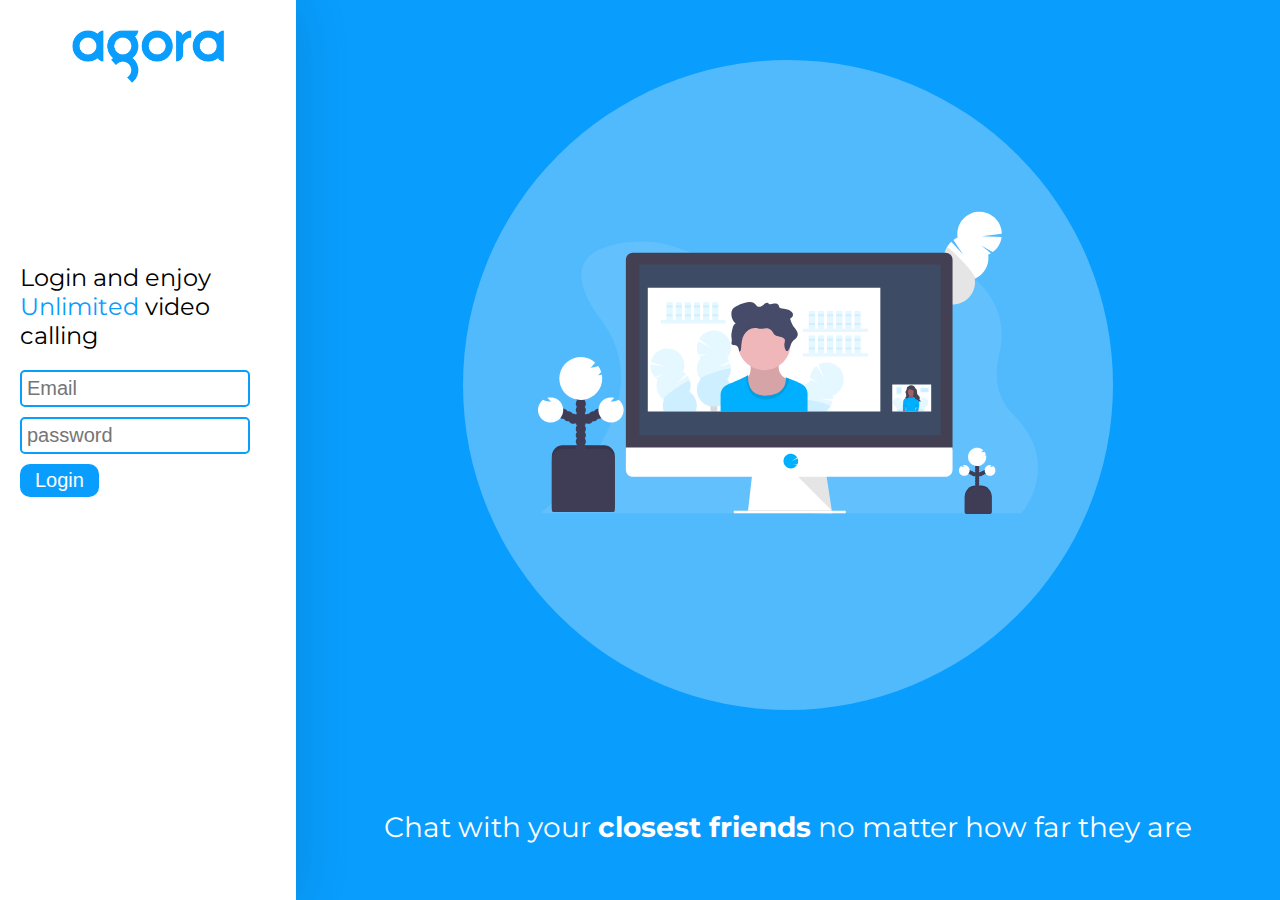
==== index.html @ bfc1ed49 "Day3" ====
<html>
    <head>
        <title>Agora Certificate Day-1</title>
        <link rel="stylesheet" href="styles.css"/>
        <link rel="preconnect" href="https://fonts.gstatic.com">
        <link href="https://fonts.googleapis.com/css2?family=Montserrat&display=swap" rel="stylesheet">
    </head>
    <body id="container">
        <div id="flexContainer">
            <div class="left-pane">
            <div class="logo">
                <img src="assets/agoraLogo.png" id="img-container"/>
            </div>
            <div class="loginContainer">
                <span id="headingText">Login and enjoy <span id="highlighted">Unlimited</span> video calling</span>
                <br/>
                <form action="./index.html" onsubmit="return validate()">
                <input type="text" id="email" placeholder="Email" name="email"/>
                <br/>
                <input type="password" id="password" placeholder="password" name="password"/>
                <button class="submitButton" type="submit" onclick="validate()">Login</button>
                </form>
            </div>
        </div>
        <div id="right-pane">
            <div id="circleContainer">
                <div id="illustrationContainer">
                    <img id="illustration" src="assets/Video_Conf.svg"/>
                </div>
            </div>
            <span id="bottomText">Chat with your <strong>closest friends</strong>  no matter how far they are</span>
        </div>
    </div>
    <script>

        function validate(){
            let email = document.getElementById("email")
            let password = document.getElementById("password")

            if(email.value.match(/\S+@\S+/)){
                
                email.className = ""

                if(password.value.length >= 8){
                    password.className = ""

                    return true
                }
                else
                {
                    password.className = "incorrect"
                    return false
                }
            }else{
                email.className = "incorrect"
                return false
            }
        }
    </script>
    </body>
</html>
---- styles.css ----
body{
    margin: 0;
    padding: 0;
    font-family: 'Montserrat', sans-serif;
}

#container{
    background-color: #099dfd;
}
.left-pane{
    background-color: white;
    width: 20vw;
    height: 100vh;
    padding-left: 20px;
    padding-right: 20px;
    box-shadow: 0px 4px 52px rgba(0, 0, 0, 0.13);
}

.logo{
    width: 60%;
    padding-top: 30px;
    margin: 0 auto;
}

#img-container{
    max-width: 100%;
    max-height: 100%;
}

.loginContainer{
    margin-top: 20vh;
}

#headingText{
    font-size: 1.5rem;

}
#highlighted{
    color: #099dfd;
}

#email{
    margin-top: 20px;
}

input{
    margin-top: 10px;
    padding: 5px;
    width: 90%;
    font-size: 1.25rem;
    border: 2px solid #099dfd;
    border-radius: 5px;
}
.submitButton{
    background-color: #099dfd;
    margin-top: 10px;
    padding-top: 5px;
    padding-bottom: 5px;
    padding-right: 15px;
    padding-left: 15px;
    color: white;
    border: none;
    font-size: 1.25rem;
    border-radius: 10px;
}

#flexContainer{
    display: flex;
    flex-direction: row;
}

#right-pane{
    flex: 1;
    text-align: center;
}

#circleContainer{
    display: flex;
    margin: 0 auto;
    margin-top: 60px;
    width: 650px;
    height: 650px;
    border-radius: 1000px;
    background-color: #ffffff4b;
    justify-items: center;
    margin-bottom: 100px;
}

#illustration{
    max-width: 100%;
    max-height: 100%;
}

#illustrationContainer{
    width: 500px;
    margin: auto;
    padding-bottom: 45px;
}

#bottomText{
    font-size: 1.75rem;
    color: white;
}

.flexContainer{
    display: flex;
    flex-direction: row;
}


.right-container{
    display: flex;
    width: 100%;
    height: 100%;
    flex-direction: column;
    align-items: center;
}


#SelfStream{
    margin-top: 150px;
    justify-self: center;
    border: 2px solid #099dfd;
    width: 800px;
    height: 500px;
}

#remoteStream{
    text-align: left;
    margin-top: 20px;
    justify-self: center;
    border: 2px solid #099dfd;
    width: 400px;
    height: 250px;
}
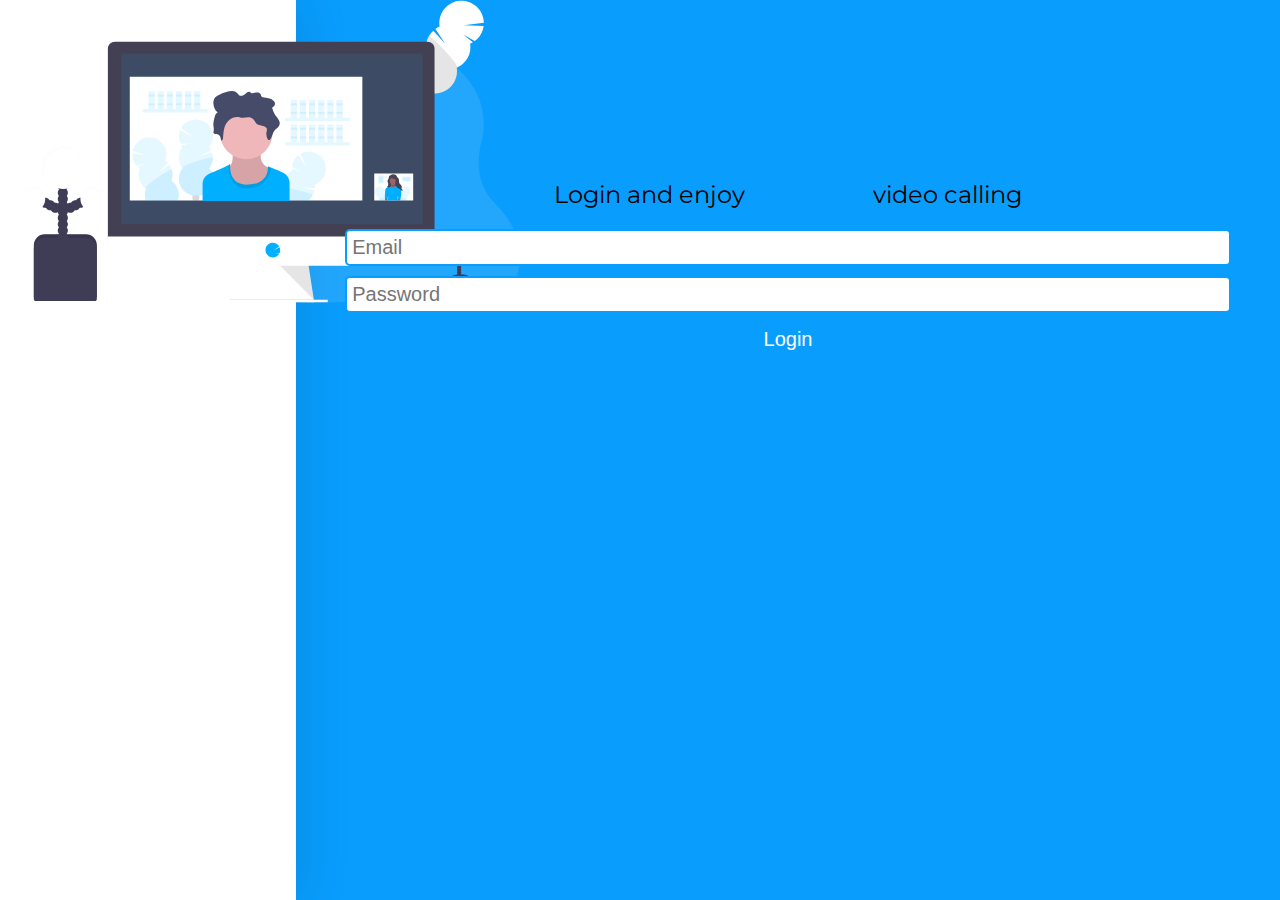
==== commit b222baf9: "Update index.html" ====
--- a/index.html
+++ b/index.html
@@ -8,54 +8,25 @@
     <body id="container">
         <div id="flexContainer">
             <div class="left-pane">
-            <div class="logo">
-                <img src="assets/agoraLogo.png" id="img-container"/>
+                <div id="illustrationContainer">
+                    <img id="illustration" src="assets/Video_Conf.svg"/>  
+                </div>
+                <div id="bottomText">
+                    <span>Chat with your <strong>closest friends</strong> no matter how far they are</span>
+                </div>
             </div>
-            <div class="loginContainer">
-                <span id="headingText">Login and enjoy <span id="highlighted">Unlimited</span> video calling</span>
-                <br/>
-                <form action="./index.html" onsubmit="return validate()">
-                <input type="text" id="email" placeholder="Email" name="email"/>
-                <br/>
-                <input type="password" id="password" placeholder="password" name="password"/>
-                <button class="submitButton" type="submit" onclick="validate()">Login</button>
-                </form>
+
+            <div id="right-pane">
+                <div class="loginContainer">
+                    <span id="headingText">Login and enjoy <span id="highlighted">unlimited</span> video calling</span>
+                    <br/>
+                    <input type="text" id="email" placeholder="Email"/>
+                    <br/>
+                    <input type="password" id="password" placeholder="Password"/>
+                    <br/>
+                    <button class="submitButton">Login</button>
+                </div>
             </div>
         </div>
-        <div id="right-pane">
-            <div id="circleContainer">
-                <div id="illustrationContainer">
-                    <img id="illustration" src="assets/Video_Conf.svg"/>
-                </div>
-            </div>
-            <span id="bottomText">Chat with your <strong>closest friends</strong>  no matter how far they are</span>
-        </div>
-    </div>
-    <script>
-
-        function validate(){
-            let email = document.getElementById("email")
-            let password = document.getElementById("password")
-
-            if(email.value.match(/\S+@\S+/)){
-                
-                email.className = ""
-
-                if(password.value.length >= 8){
-                    password.className = ""
-
-                    return true
-                }
-                else
-                {
-                    password.className = "incorrect"
-                    return false
-                }
-            }else{
-                email.className = "incorrect"
-                return false
-            }
-        }
-    </script>
     </body>
 </html>